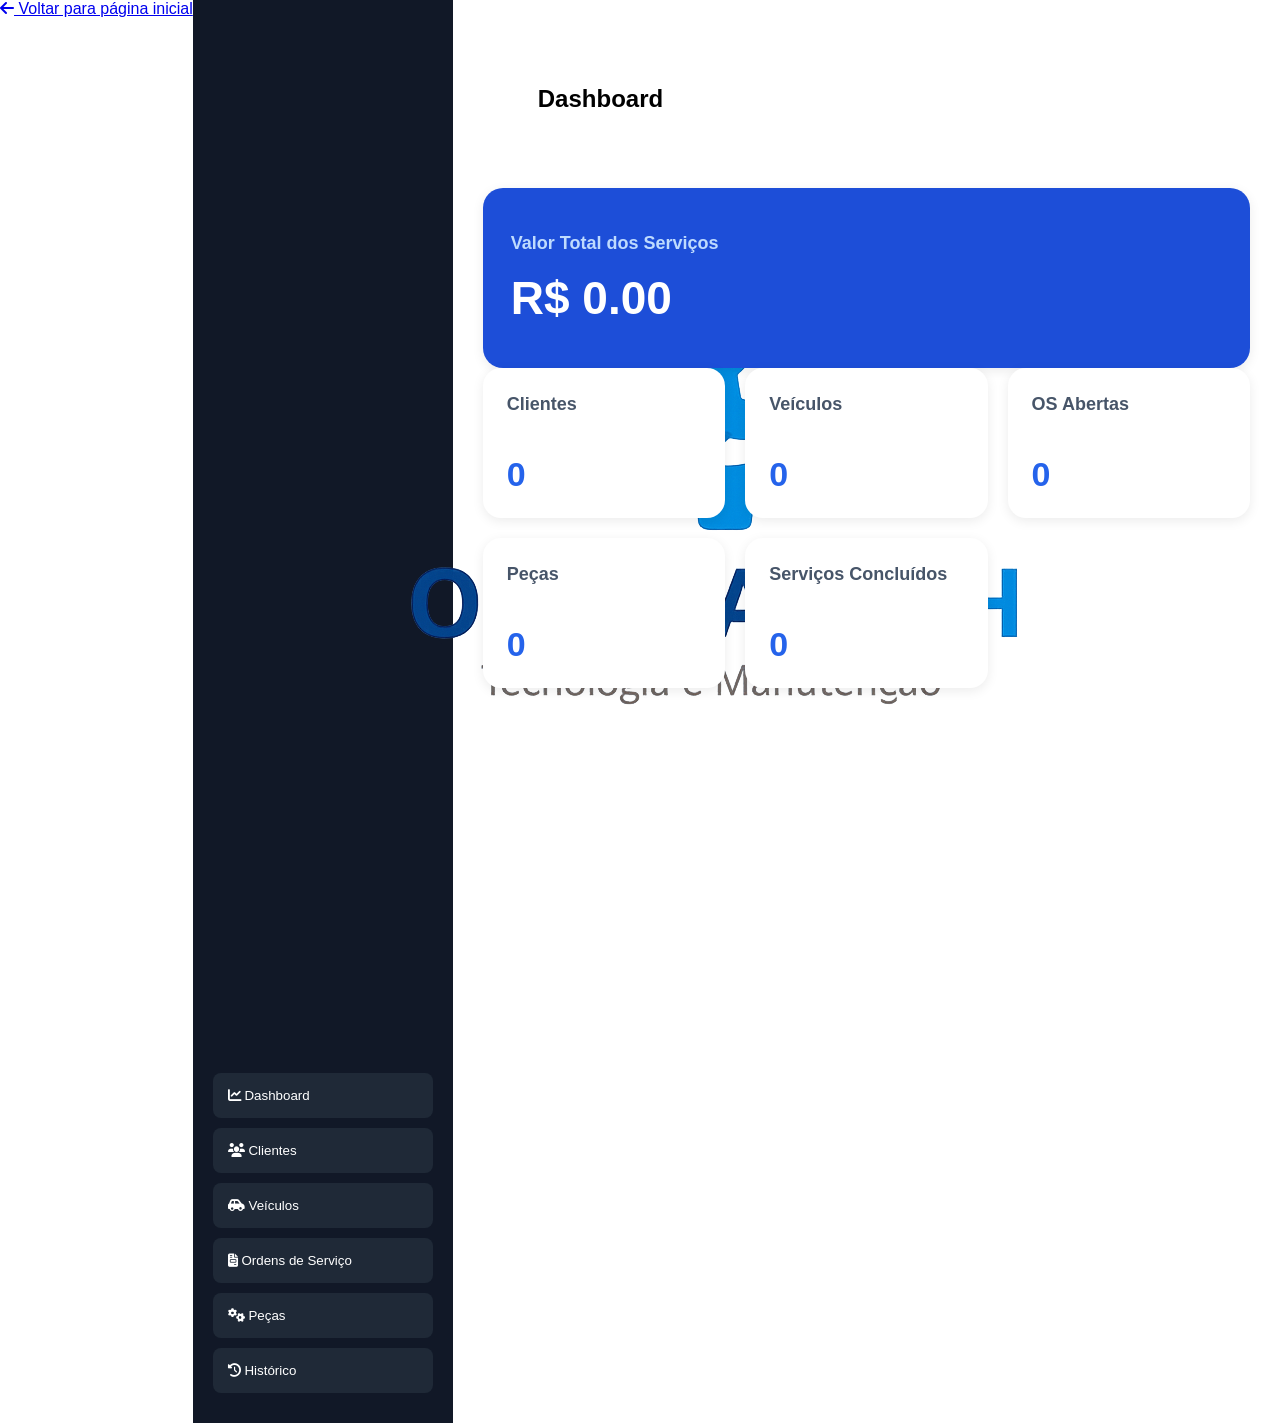
==== index.html @ 284ec0ca "Atualização do sistema OficinaTech" ====
<!DOCTYPE html>
<html lang="pt-BR">

<head>
    <meta charset="UTF-8">
    <meta name="viewport" content="width=device-width, initial-scale=1.0">
    <title>OficinaTech</title>

    <link rel="stylesheet" href="style.css">

    <link rel="stylesheet"
        href="https://cdnjs.cloudflare.com/ajax/libs/font-awesome/6.7.1/css/all.min.css">
</head>

<body>

    <div class="top-back-bar">
        <a href="index1.html" class="top-back-button">
            <i class="fas fa-arrow-left"></i>
            Voltar para página inicial
        </a>
    </div>

    <aside class="sidebar">

        <div class="logo">
            <img src="logo.png" alt="Logo OficinaTech" class="logo-image">
        </div>

        <nav>

            <button type="button" onclick="mostrarTela('dashboard')">
                <i class="fas fa-chart-line"></i>
                Dashboard
            </button>

            <button type="button" onclick="mostrarTela('clientes')">
                <i class="fas fa-users"></i>
                Clientes
            </button>

            <button type="button" onclick="mostrarTela('veiculos')">
                <i class="fas fa-car-side"></i>
                Veículos
            </button>

            <button type="button" onclick="mostrarTela('ordens')">
                <i class="fas fa-file-invoice"></i>
                Ordens de Serviço
            </button>

            <button type="button" onclick="mostrarTela('pecas')">
                <i class="fas fa-cogs"></i>
                Peças
            </button>

            <button type="button" onclick="mostrarTela('historico')">
                <i class="fas fa-clock-rotate-left"></i>
                Histórico
            </button>

        </nav>

    </aside>

    <main>

        <section id="dashboard" class="tela">

            <h1>Dashboard</h1>

            <div class="card">
    <h3>Valor Total dos Serviços</h3>
    <p id="valorTotal">R$ 0</p>
</div>

            <div class="cards">

    <div class="card">
        <h3>Clientes</h3>
        <p id="totalClientes">0</p>
    </div>

    <div class="card">
        <h3>Veículos</h3>
        <p id="totalVeiculos">0</p>
    </div>

    <div class="card">
        <h3>OS Abertas</h3>
        <p id="totalOrdens">0</p>
    </div>

    <div class="card">
        <h3>Peças</h3>
        <p id="totalPecas">0</p>
    </div>

    <div class="card">
        <h3>Serviços Concluídos</h3>
        <p id="totalHistorico">0</p>
    </div>

</div>

        </section>

        <section id="clientes" class="tela escondida">
            

    <h1>Clientes</h1>

    <input
        type="text"
        id="pesquisaCliente"
        placeholder="Pesquisar cliente..."
        onkeyup="pesquisarCliente()">

    <input
        type="text"
        id="clienteNome"
        placeholder="Nome">

    <input
        type="text"
        id="clienteCpf"
        placeholder="CPF">

    <input
        type="text"
        id="clienteTelefone"
        placeholder="Telefone">

    <input
        type="email"
        id="clienteEmail"
        placeholder="E-mail">

    <button onclick="salvarCliente()">
        Salvar Cliente
    </button>

    <div id="listaClientes"></div>

</section>

        <section id="veiculos" class="tela escondida">

    <h1>Veículos</h1>

    <input
        type="text"
        id="pesquisaVeiculo"
        placeholder="Pesquisar veículo..."
        onkeyup="pesquisarVeiculo()">

    <input
        type="text"
        id="placa"
        placeholder="Placa">

    <input
        type="text"
        id="marca"
        placeholder="Marca">

    <input
        type="text"
        id="modelo"
        placeholder="Modelo">

    <input
        type="number"
        id="ano"
        placeholder="Ano">

    <input
        type="text"
        id="cor"
        placeholder="Cor">

    <select id="clienteVeiculo">
        <option value="">
            Selecione o Cliente
        </option>
    </select>

    <button onclick="salvarVeiculo()">
        Salvar Veículo
    </button>

    <div id="listaVeiculos"></div>

</section>

        <section id="ordens" class="tela escondida">

    <h1>Ordens de Serviço</h1>

    <select id="osCliente">
        <option value="">
            Selecione o Cliente
        </option>
    </select>

    <select id="osVeiculo">
        <option value="">
            Selecione o Veículo
        </option>
    </select>

    <input
        type="text"
        id="descricaoOS"
        placeholder="Descrição do serviço">

    <input
        type="number"
        id="valorOS"
        placeholder="Valor">

    <input
        type="date"
        id="dataOS">

    <select id="statusOS">

        <option value="Aberta">
            Aberta
        </option>

        <option value="Concluída">
            Concluída
        </option>

    </select>

    <button onclick="salvarOS()">
        Salvar Ordem
    </button>

    <div id="listaOS"></div>

</section>

        <section id="pecas" class="tela escondida">

    <h1>Controle de Peças</h1>

    <input
        type="text"
        id="pesquisaPeca"
        placeholder="Pesquisar peça..."
        onkeyup="pesquisarPeca()">

    <input
        type="text"
        id="codigoPeca"
        placeholder="Código">

    <input
        type="text"
        id="nomePeca"
        placeholder="Nome da peça">

    <input
        type="number"
        id="quantidadePeca"
        placeholder="Quantidade">

    <input
        type="number"
        id="valorPeca"
        placeholder="Valor unitário">

    <button onclick="salvarPeca()">
        Salvar Peça
    </button>

    <div id="listaPecas"></div>

</section>

        <section id="historico" class="tela escondida">

    <h1>Histórico de Serviços</h1>

    <div id="listaHistorico"></div>

</section>

    </main>

    <script src="app.js"></script>
    <script>
        const params = new URLSearchParams(window.location.search);
        const secao = params.get('secao');
        if(secao){
            mostrarTela(secao);
        }
    </script>
</body>

</html>
---- style.css ----
/* RESET */
*{
    margin:0;
    padding:0;
    box-sizing:border-box;
    font-family:'Segoe UI', Tahoma, Geneva, Verdana, sans-serif;
}

/* BODY */

body{
    display:flex;
    min-height:100vh;
    background: #ffffff;
}

body.home-page{
    min-height: 100vh;
    font-family: Arial, Helvetica, sans-serif;
    background:
        radial-gradient(circle at top left, #041646, transparent 100%),
        linear-gradient(500deg, #0c0929e5, #001135);
    background-attachment: fixed;
    color: #f8fafc;
}

.body2{
    display:flex;
    min-height:100vh;
    background: rgb(255, 255, 255);
}


/* SIDEBAR */

.sidebar{
    width:260px;
    background:#111827;
    color:white;
    padding:20px;
}

.logo{
    text-align:center;
    margin-bottom:25px;
}

.logo i{
    font-size:55px;
    margin-bottom:10px;

.site-title{
    position:fixed;
    top:24px; /* distância do topo */
    left:50%;
    transform:translateX(-50%);
    font-size:28px; /* tamanho legível sem sobrepor */
    color:#cbd5e1;
    margin:0;
    padding:6px 14px; /* pequeno espaçamento ao redor */
    font-weight:700;
    z-index:1000;
}
    padding:15px;
    margin-bottom:10px;
    border-radius:8px;
    cursor:pointer;
    transition:.3s;
    text-align:left;
}

.sidebar button:hover{
    background:#374151;
}

/* MAIN */

main{
    flex:1;
    padding:30px;
}

/* TÍTULOS */

h1{
    margin-bottom:55px;
    padding: 55px;
}

h2{
    margin-bottom:55px;
}

h3{
    margin-bottom:8px;
}

/* DASHBOARD */

#dashboard{
    display:grid;
    gap:24px;
}

#dashboard > .card{
    min-height:180px;
    display:flex;
    flex-direction:column;
    justify-content:center;
    background:#1d4ed8;
    color:white;
    border-radius:20px;
}

#dashboard > .card h3{
    color:#bfdbfe;
    font-size:18px;
    margin-bottom:14px;
}

#dashboard > .card p{
    font-size:46px;
    color:#ffffff;
    margin-top:0;
    font-weight:800;
}

.cards{
    display:grid;
    grid-template-columns:repeat(auto-fit,minmax(220px,1fr));
    gap:20px;
}

.card{
    background:white;
    padding:24px;
    border-radius:18px;
    box-shadow:0 3px 12px rgba(0,0,0,.08);
    min-height:150px;
    display:flex;
    flex-direction:column;
    justify-content:space-between;
}

.card h3{
    font-size:18px;
    color:#475569;
    line-height:1.4;
    margin-bottom:10px;
}

.card p{
    font-size:34px;
    color:#2563eb;
    margin-top:12px;
    font-weight:700;
}

/* TELAS */

.tela{
    display:block;
}

.escondida{
    display:none;
}

/* FORMULÁRIOS */

input,
select{
    width:100%;
    padding:12px;
    margin-bottom:12px;
    border:1px solid #d1d5db;
    border-radius:8px;
    font-size:15px;
}

input:focus,
select:focus{
    outline:none;
    border-color:#2563eb;
}

/* BOTÕES */

main button{
    background:#2563eb;
    color:white;
    border:none;
    padding:12px 20px;
    border-radius:8px;
    cursor:pointer;
    transition:.3s;
    margin-right:5px;
    margin-bottom:10px;
}

main button:hover{
    background:#1d4ed8;
}

/* LISTAS */

.item{
    background:white;
    margin-top:12px;
    padding:18px;
    border-radius:12px;
    box-shadow:0 2px 6px rgba(0,0,0,.08);
}

.item p{
    margin:6px 0;
}

/* ESTOQUE */

.estoque-baixo{
    color:#dc2626;
    font-weight:bold;
    margin-top:10px;
}

/* PESQUISA */

#pesquisaCliente,
#pesquisaVeiculo,
#pesquisaPeca{
    margin-bottom:20px;
}

/* DATA */

#dataAtual{
    margin-top:10px;
    color:#6b7280;
    font-size:14px;
}

/* GRÁFICO */

canvas{
    width:100% !important;
    max-height:400px;
}

/* TEMA ESCURO */

.dark{
    background:#111827;
    color:white;
}

.dark main{
    background:#1f2937;
}

.dark .card{
    background:#374151;
    color:white;
}

.dark .item{
    background:#374151;
    color:white;
}

.dark input,
.dark select{
    background:#4b5563;
    color:white;
    border:none;
}

.dark .card p{
    color:#60a5fa;
}

.dark #dataAtual{
    color:#d1d5db;
}

/* RESPONSIVIDADE */

@media(max-width:768px){

    body{
        flex-direction:column;
    }

    .sidebar{
        width:100%;
    }

    .cards{
        grid-template-columns:1fr;
    }

    main{
        padding:15px;
    }
}
*{
    margin:0;
    padding:0;
    box-sizing:border-box;
    font-family:'Segoe UI', Tahoma, Geneva, Verdana, sans-serif;
}

/* SIDEBAR */

.sidebar{
    width:260px;
    background:#111827;
    color:white;
    padding:20px;
}

.logo{
    text-align:center;
    margin-bottom:25px;
}

.logo i{
    font-size:55px;
    margin-bottom:10px;
}

.logo h2{
    font-size:24px;
}

.sidebar button{
    width:100%;
    border:none;
    background:#1f2937;
    color:white;
    padding:15px;
    margin-bottom:10px;
    border-radius:8px;
    cursor:pointer;
    transition:.3s;
    text-align:left;
}

.sidebar button:hover{
    background:#374151;
}

/* MAIN */

main{
    flex:1;
    padding:30px;
}

/* Global fixes for index1 layout */
.container-main.home-page {
    display: flex;
    align-items: center;
    justify-content: center;
    min-height: calc(100vh - 120px);
    padding: 60px 60px;
    box-sizing: border-box;
}

.container-main {
    width: 100%;
    flex: 1;
}

.cards-grid {
    width: 100%;
    max-width: 900px;
    display: flex;
    flex-direction: column;
    gap: 12px;
    margin: 0 auto;
}

.nav-item {
    width: 100%;
    max-width: 900px;
    display: block;
    background: #475569;
    border: none;
    border-radius: 10px;
    color: #e2e8f0;
    padding: 0;
    box-shadow: none;
}

.nav-item-content{
    display:flex;
    align-items:center;
    justify-content:space-between;
    gap:12px;
    padding:6px 12px;
    min-height:36px;
}

.nav-item-icon{ width:40px; height:40px; min-width:40px; }
.nav-item-text h3{ font-size:14px; margin:0; }
.nav-item-text p{ font-size:12px; margin:0; color:#cbd5e1; }
.nav-item-arrow{ width:30px; height:30px; }

.footer{
    position: static;
    width: 100%;
    max-width: 900px;
    margin: 24px auto 32px;
    background: transparent;
    color: #9ca3af;
    text-align: center;
    padding: 10px 12px;
    box-shadow: none;
}


@media(max-width:768px){
    body{ padding-top:100px; }
    .logo-image{ max-width:120px; max-height:64px; }
}

/* TÍTULOS */

h1{
    margin-bottom:20px;
}

h2{
    margin-bottom:10px;
}

.cards-title{
    font-size:20px;
    color:#f8fafc;
    text-align:center;
    margin-bottom:18px;
    font-weight:700;
    letter-spacing:0.3px;
}

h3{
    margin-bottom:8px;
}

/* DASHBOARD */

#dashboard{
    display:grid;
    gap:24px;
}

#dashboard > .card{
    padding:28px;
    min-height:180px;
    display:flex;
    flex-direction:column;
    justify-content:center;
    background:#1d4ed8;
    color:white;
    border-radius:20px;
}

#dashboard > .card h3{
    color:#bfdbfe;
    font-size:18px;
    margin-bottom:14px;
}

#dashboard > .card p{
    font-size:46px;
    color:#ffffff;
    margin-top:0;
    font-weight:800;
}

.cards{
    display:grid;
    grid-template-columns:repeat(auto-fit,minmax(220px,1fr));
    gap:20px;
}

.card{
    background:white;
    padding:24px;
    border-radius:18px;
    box-shadow:0 3px 12px rgba(0,0,0,.08);
    min-height:150px;
    display:flex;
    flex-direction:column;
    justify-content:space-between;
}

.card h3{
    font-size:18px;
    color:#475569;
    line-height:1.4;
    margin-bottom:10px;
}

.card p{
    font-size:34px;
    color:#2563eb;
    margin-top:12px;
    font-weight:700;
}

/* TELAS */

.tela{
    display:block;
}

.escondida{
    display:none;
}

/* FORMULÁRIOS */

input,
select{
    width:100%;
    padding:12px;
    margin-bottom:12px;
    border:1px solid #d1d5db;
    border-radius:8px;
    font-size:15px;
}

input:focus,
select:focus{
    outline:none;
    border-color:#2563eb;
}

/* BOTÕES */

main button{
    background:#2563eb;
    color:white;
    border:none;
    padding:12px 20px;
    border-radius:8px;
    cursor:pointer;
    transition:.3s;
    margin-right:5px;
    margin-bottom:10px;
}

main button:hover{
    background:#1d4ed8;
}

/* LISTAS */

.item{
    background:white;
    margin-top:12px;
    padding:18px;
    border-radius:12px;
    box-shadow:0 2px 6px rgba(0,0,0,.08);
}

.item p{
    margin:6px 0;
}

/* ESTOQUE */

.estoque-baixo{
    color:#dc2626;
    font-weight:bold;
    margin-top:10px;
}

/* PESQUISA */

#pesquisaCliente,
#pesquisaVeiculo,
#pesquisaPeca{
    margin-bottom:20px;
}

/* DATA */

#dataAtual{
    margin-top:10px;
    color:#6b7280;
    font-size:14px;
}

/* GRÁFICO */

canvas{
    width:100% !important;
    max-height:400px;
}

/* TEMA ESCURO */

.dark{
    background:#111827;
    color:white;
}

.dark main{
    background:#1f2937;
}

.dark .card{
    background:#374151;
    color:white;
}

.dark .item{
    background:#374151;
    color:white;
}

.dark input,
.dark select{
    background:#4b5563;
    color:white;
    border:none;
}

.dark .card p{
    color:#60a5fa;
}

.dark #dataAtual{
    color:#d1d5db;
}

/* RESPONSIVIDADE */

@media(max-width:768px){

    body{
        flex-direction:column;
    }

    /* ===== CORREÇÕES PARA index1.html (layout centralizado) ===== */

    body {
        background: linear-gradient(180deg,#e6e9ee 0%, #ffffff 100%);
        color: #111827;
        flex-direction: column;
    }

    .container-main.home-page {
        display: flex;
        align-items: center;
        justify-content: center;
        min-height: calc(100vh - 80px);
        padding: 24px 16px;
        box-sizing: border-box;
    }

    /* Ensure container-main takes remaining space so footer appears after content */
    .container-main {
        width: 100%;
        flex: 1;
    }

    .cards-grid {
        width: 100%;
        max-width: 900px;
        display: flex;
        flex-direction: column;
        gap: 12px;
        margin: 0 auto;
    }

    .nav-item {
        width: 100%;
        max-width: 900px;
        display: block;
        background: #475569;
        border: none;
        border-radius: 10px;
        color: #e2e8f0;
        padding: 0;
        box-shadow: none;
    }

    .nav-item-content{
        display:flex;
        align-items:center;
        justify-content:space-between;
        gap:12px;
        padding:6px 12px;
        min-height:36px;
    }

    .nav-item-icon{ width:40px; height:40px; min-width:40px; }
    .nav-item-text h3{ font-size:14px; margin:0; }
    .nav-item-text p{ font-size:12px; margin:0; color:#cbd5e1; }
    .nav-item-arrow{ width:30px; height:30px; }

    /* Footer: keep in normal flow and constrained */
    .footer{
        position: static;
        width: 100%;
        max-width: 900px;
        margin: 24px auto 32px;
        background: transparent;
        color: #9ca3af;
        text-align: center;
        padding: 10px 12px;
        box-shadow: none;
    }

    .sidebar{
        width:100%;
    }

    .cards{
        grid-template-columns:1fr;
    }

    main{
        padding:15px;
    }
}
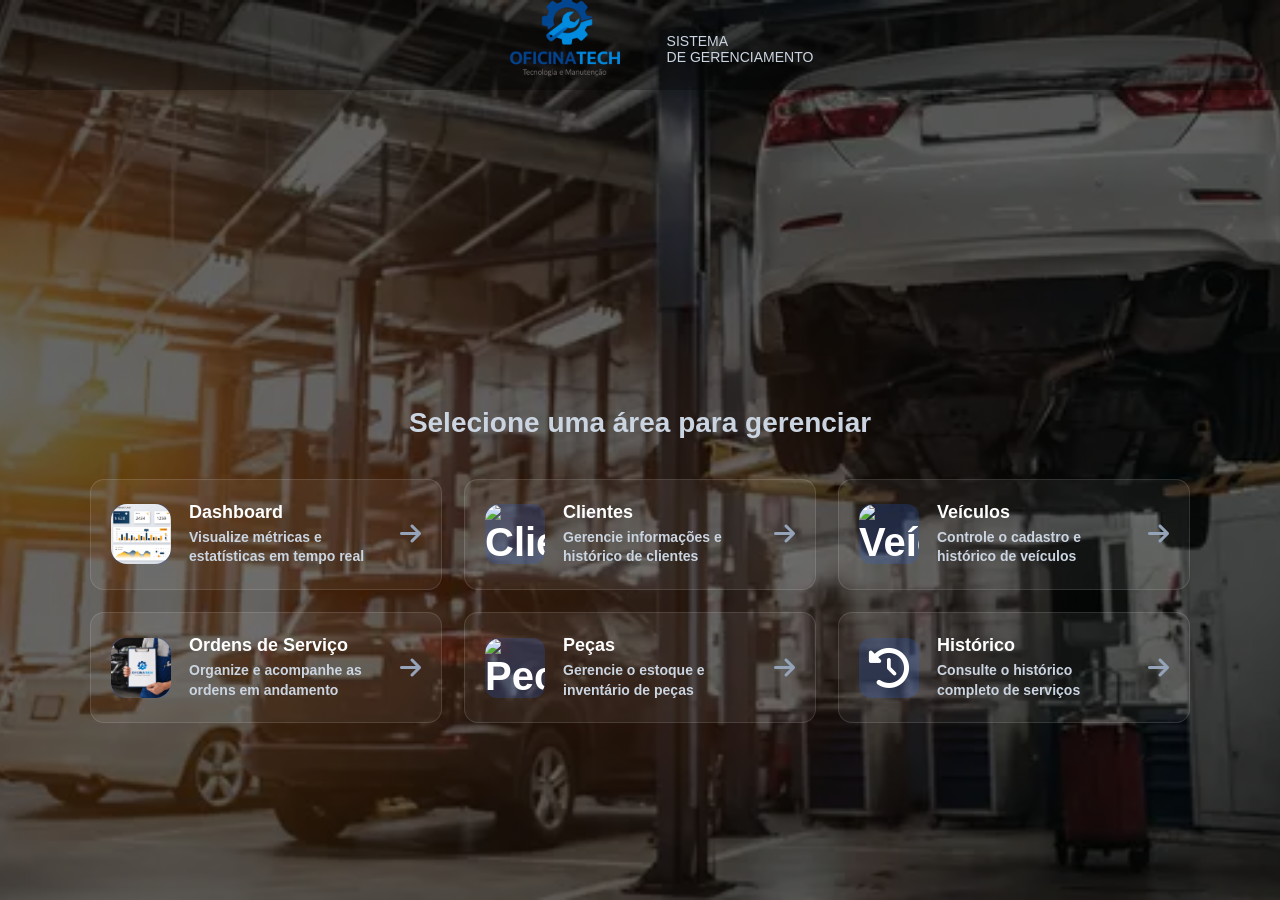
==== commit e3fddc74: "Atualização do projeto" ====
--- a/index.html
+++ b/index.html
@@ -4,301 +4,133 @@
 <head>
     <meta charset="UTF-8">
     <meta name="viewport" content="width=device-width, initial-scale=1.0">
-    <title>OficinaTech</title>
-
-    <link rel="stylesheet" href="style.css">
-
-    <link rel="stylesheet"
-        href="https://cdnjs.cloudflare.com/ajax/libs/font-awesome/6.7.1/css/all.min.css">
+    <title>OficinaTech - Sistema de Gestão</title>
+    <link rel="stylesheet" href="css/stylep1.css">
+    <link rel="stylesheet" href="https://cdnjs.cloudflare.com/ajax/libs/font-awesome/6.7.1/css/all.min.css">
 </head>
 
-<body>
+<body class="home-page">
+    <!-- Logo Section -->
+  <div class="top-bar">
+    <img src="img/logo.png" alt="Logo OficinaTech">
 
-    <div class="top-back-bar">
-        <a href="index1.html" class="top-back-button">
-            <i class="fas fa-arrow-left"></i>
-            Voltar para página inicial
-        </a>
-    </div>
-
-    <aside class="sidebar">
-
-        <div class="logo">
-            <img src="logo.png" alt="Logo OficinaTech" class="logo-image">
-        </div>
-
-        <nav>
-
-            <button type="button" onclick="mostrarTela('dashboard')">
-                <i class="fas fa-chart-line"></i>
-                Dashboard
-            </button>
-
-            <button type="button" onclick="mostrarTela('clientes')">
-                <i class="fas fa-users"></i>
-                Clientes
-            </button>
-
-            <button type="button" onclick="mostrarTela('veiculos')">
-                <i class="fas fa-car-side"></i>
-                Veículos
-            </button>
-
-            <button type="button" onclick="mostrarTela('ordens')">
-                <i class="fas fa-file-invoice"></i>
-                Ordens de Serviço
-            </button>
-
-            <button type="button" onclick="mostrarTela('pecas')">
-                <i class="fas fa-cogs"></i>
-                Peças
-            </button>
-
-            <button type="button" onclick="mostrarTela('historico')">
-                <i class="fas fa-clock-rotate-left"></i>
-                Histórico
-            </button>
-
-        </nav>
-
-    </aside>
-
-    <main>
-
-        <section id="dashboard" class="tela">
-
-            <h1>Dashboard</h1>
-
-            <div class="card">
-    <h3>Valor Total dos Serviços</h3>
-    <p id="valorTotal">R$ 0</p>
+    <p class="site-subtitle">SISTEMA <br> DE GERENCIAMENTO</p>
 </div>
 
-            <div class="cards">
-
-    <div class="card">
-        <h3>Clientes</h3>
-        <p id="totalClientes">0</p>
-    </div>
-
-    <div class="card">
-        <h3>Veículos</h3>
-        <p id="totalVeiculos">0</p>
-    </div>
-
-    <div class="card">
-        <h3>OS Abertas</h3>
-        <p id="totalOrdens">0</p>
-    </div>
-
-    <div class="card">
-        <h3>Peças</h3>
-        <p id="totalPecas">0</p>
-    </div>
-
-    <div class="card">
-        <h3>Serviços Concluídos</h3>
-        <p id="totalHistorico">0</p>
-    </div>
-
+<div class="logo-section">
+    
 </div>
 
+
+    <main class="container-main home-page">
+        <section class="cards-section">
+            <h2 class="cards-title">Selecione uma área para gerenciar</h2>
+
+            <div class="cards-grid">
+                <!-- Dashboard -->
+                <button class="nav-item" onclick="navegarPara('indexp2.html?secao=dashboard')">
+                    <div class="nav-item-content">
+                        <div class="nav-item-icon dashboard-icon">
+                            <img src="img/dashboard.jpg" alt="Dashboard">
+                        </div>
+                        <div class="nav-item-text">
+                            <h3>Dashboard</h3>
+                            <p>Visualize métricas e estatísticas em tempo real</p>
+                        </div>
+                        <div class="nav-item-arrow">
+                            <i class="fas fa-arrow-right"></i>
+                        </div>
+                    </div>
+                </button>
+
+                <!-- Clientes -->
+                <button class="nav-item" onclick="navegarPara('indexp2.html?secao=clientes')">
+                    <div class="nav-item-content">
+                        <div class="nav-item-icon clientes-icon">
+                            <img src="img/clientes.png" alt="Clientes">
+                        </div>
+                        <div class="nav-item-text">
+                            <h3>Clientes</h3>
+                            <p>Gerencie informações e histórico de clientes</p>
+                        </div>
+                        <div class="nav-item-arrow">
+                            <i class="fas fa-arrow-right"></i>
+                        </div>
+                    </div>
+                </button>
+
+                <!-- Veículos -->
+                <button class="nav-item" onclick="navegarPara('indexp2.html?secao=veiculos')">
+                    <div class="nav-item-content">
+                        <div class="nav-item-icon veiculos-icon">
+    <img src="img/carro.png" alt="Veículos">
+</div>
+                        <div class="nav-item-text">
+                            <h3>Veículos</h3>
+                            <p>Controle o cadastro e histórico de veículos</p>
+                        </div>
+                        <div class="nav-item-arrow">
+                            <i class="fas fa-arrow-right"></i>
+                        </div>
+                    </div>
+                </button>
+
+                <!-- Ordens de Serviço -->
+                <button class="nav-item" onclick="navegarPara('indexp2.html?secao=ordens')">
+                    <div class="nav-item-content">
+                        <div class="nav-item-icon ordens-icon">
+                            <img src="img/ordem.jpeg" alt="Ordens de Serviço">
+                        </div>
+                        <div class="nav-item-text">
+                            <h3>Ordens de Serviço</h3>
+                            <p>Organize e acompanhe as ordens em andamento</p>
+                        </div>
+                        <div class="nav-item-arrow">
+                            <i class="fas fa-arrow-right"></i>
+                        </div>
+                    </div>
+                </button>
+
+                <!-- Peças -->
+                <button class="nav-item" onclick="navegarPara('indexp2.html?secao=pecas')">
+                    <div class="nav-item-content">
+                        <div class="nav-item-icon pecas-icon">
+                            <img src="img/peças.png" alt="Peças">
+                        </div>
+                        <div class="nav-item-text">
+                            <h3>Peças</h3>
+                            <p>Gerencie o estoque e inventário de peças</p>
+                        </div>
+                        <div class="nav-item-arrow">
+                            <i class="fas fa-arrow-right"></i>
+                        </div>
+                    </div>
+                </button>
+
+                <!-- Histórico -->
+                <button class="nav-item" onclick="navegarPara('indexp2.html?secao=historico')">
+                    <div class="nav-item-content">
+                        <div class="nav-item-icon historico-icon">
+                            <i class="fas fa-clock-rotate-left"></i>
+                        </div>
+                        <div class="nav-item-text">
+                            <h3>Histórico</h3>
+                            <p>Consulte o histórico completo de serviços</p>
+                        </div>
+                        <div class="nav-item-arrow">
+                            <i class="fas fa-arrow-right"></i>
+                        </div>
+                    </div>
+                </button>
+            </div>
         </section>
-
-        <section id="clientes" class="tela escondida">
-            
-
-    <h1>Clientes</h1>
-
-    <input
-        type="text"
-        id="pesquisaCliente"
-        placeholder="Pesquisar cliente..."
-        onkeyup="pesquisarCliente()">
-
-    <input
-        type="text"
-        id="clienteNome"
-        placeholder="Nome">
-
-    <input
-        type="text"
-        id="clienteCpf"
-        placeholder="CPF">
-
-    <input
-        type="text"
-        id="clienteTelefone"
-        placeholder="Telefone">
-
-    <input
-        type="email"
-        id="clienteEmail"
-        placeholder="E-mail">
-
-    <button onclick="salvarCliente()">
-        Salvar Cliente
-    </button>
-
-    <div id="listaClientes"></div>
-
-</section>
-
-        <section id="veiculos" class="tela escondida">
-
-    <h1>Veículos</h1>
-
-    <input
-        type="text"
-        id="pesquisaVeiculo"
-        placeholder="Pesquisar veículo..."
-        onkeyup="pesquisarVeiculo()">
-
-    <input
-        type="text"
-        id="placa"
-        placeholder="Placa">
-
-    <input
-        type="text"
-        id="marca"
-        placeholder="Marca">
-
-    <input
-        type="text"
-        id="modelo"
-        placeholder="Modelo">
-
-    <input
-        type="number"
-        id="ano"
-        placeholder="Ano">
-
-    <input
-        type="text"
-        id="cor"
-        placeholder="Cor">
-
-    <select id="clienteVeiculo">
-        <option value="">
-            Selecione o Cliente
-        </option>
-    </select>
-
-    <button onclick="salvarVeiculo()">
-        Salvar Veículo
-    </button>
-
-    <div id="listaVeiculos"></div>
-
-</section>
-
-        <section id="ordens" class="tela escondida">
-
-    <h1>Ordens de Serviço</h1>
-
-    <select id="osCliente">
-        <option value="">
-            Selecione o Cliente
-        </option>
-    </select>
-
-    <select id="osVeiculo">
-        <option value="">
-            Selecione o Veículo
-        </option>
-    </select>
-
-    <input
-        type="text"
-        id="descricaoOS"
-        placeholder="Descrição do serviço">
-
-    <input
-        type="number"
-        id="valorOS"
-        placeholder="Valor">
-
-    <input
-        type="date"
-        id="dataOS">
-
-    <select id="statusOS">
-
-        <option value="Aberta">
-            Aberta
-        </option>
-
-        <option value="Concluída">
-            Concluída
-        </option>
-
-    </select>
-
-    <button onclick="salvarOS()">
-        Salvar Ordem
-    </button>
-
-    <div id="listaOS"></div>
-
-</section>
-
-        <section id="pecas" class="tela escondida">
-
-    <h1>Controle de Peças</h1>
-
-    <input
-        type="text"
-        id="pesquisaPeca"
-        placeholder="Pesquisar peça..."
-        onkeyup="pesquisarPeca()">
-
-    <input
-        type="text"
-        id="codigoPeca"
-        placeholder="Código">
-
-    <input
-        type="text"
-        id="nomePeca"
-        placeholder="Nome da peça">
-
-    <input
-        type="number"
-        id="quantidadePeca"
-        placeholder="Quantidade">
-
-    <input
-        type="number"
-        id="valorPeca"
-        placeholder="Valor unitário">
-
-    <button onclick="salvarPeca()">
-        Salvar Peça
-    </button>
-
-    <div id="listaPecas"></div>
-
-</section>
-
-        <section id="historico" class="tela escondida">
-
-    <h1>Histórico de Serviços</h1>
-
-    <div id="listaHistorico"></div>
-
-</section>
-
     </main>
 
-    <script src="app.js"></script>
     <script>
-        const params = new URLSearchParams(window.location.search);
-        const secao = params.get('secao');
-        if(secao){
-            mostrarTela(secao);
+        function navegarPara(pagina) {
+            window.location.href = pagina;
         }
     </script>
 </body>
 
-</html>+</html>
--- a/css/stylep1.css
+++ b/css/stylep1.css
@@ -0,0 +1,879 @@
+* {
+    margin: 0;
+    padding: 0;
+    box-sizing: border-box;
+}
+
+body.home-page{
+    background:
+        linear-gradient(rgba(0,0,0,0.6), rgba(0,0,0,0.6)),
+        url('../img/inicial.png');
+    background-size: cover;
+    background-position: center;
+    background-repeat: no-repeat;
+}
+
+body.home-page main {
+    margin-left: 0;
+    max-width: 1200px;
+    margin: 0 auto;
+    padding: 30px 20px 60px;
+}
+
+.logo-section {
+    display: flex;
+    flex-direction: column;
+    align-items: center;
+    justify-content: center;
+    gap: 8px;
+    padding: 40px 20px 20px 20px;
+    margin: 28px auto 10px auto;
+    width: 100%;
+    max-width: 980px;
+}
+
+.logo-image {
+    max-width: 160px;
+    width: 100%;
+    height: auto;
+}
+
+.logo-section img {
+    display: block;
+    max-width: 220px;
+    width: auto;
+    height: auto;
+    margin: 0 auto;
+    filter: drop-shadow(0 6px 18px rgba(37, 99, 235, 0.45));
+}
+
+.site-title {
+    text-align: center;
+    font-size: 36px;
+    font-weight: 800;
+    color: #ffffff;
+    margin: 0 0 10px 0;
+    text-shadow: 0 2px 10px rgba(0, 0, 0, 0.35);
+}
+
+.site-subtitle {
+    color: #cbd5e1;
+    font-size: 14px;
+    margin-top: 8px;
+    max-width: 720px;
+    text-align: justify;
+}
+
+.container-main {
+    width: 100%;
+    flex: 1;
+}
+
+.container-main.home-page {
+    display: flex;
+    flex-direction: column;
+    align-items: center;
+    justify-content: center;
+    min-height: calc(100vh - 300px);
+    padding: 40px;
+}
+
+.cards-section {
+    display: flex;
+    flex-direction: column;
+    align-items: center;
+    width: 100%;
+    max-width: 1200px;
+}
+
+.cards-title {
+    font-size: 28px;
+    color: #cbd5e1;
+    margin: 0 0 40px 0;
+    font-weight: 700;
+    text-align: center;
+}
+
+.cards-grid {
+    display: grid;
+    grid-template-columns: repeat(auto-fit, minmax(320px, 1fr));
+    gap: 22px;
+    width: 100%;
+    max-width: 1100px;
+    margin: 0 auto;
+}
+
+.nav-item {
+    background: rgba(255, 255, 255, 0.06);
+    border: 1px solid rgba(255, 255, 255, 0.12);
+    border-radius: 14px;
+    padding: 0;
+    cursor: pointer;
+    transition: all 0.26s ease;
+    color: white;
+    text-align: left;
+    font-size: 15px;
+    display: flex;
+    width: 100%;
+    max-width: 720px;
+    margin: 0 auto;
+    height: 100%;
+}
+
+.nav-item:hover {
+    background: rgba(255, 255, 255, 0.15);
+    border-color: rgba(255, 255, 255, 0.3);
+    transform: translateY(-4px);
+}
+
+.nav-item-content {
+    display: flex;
+    align-items: center;
+    gap: 18px;
+    padding: 22px 20px;
+    width: 100%;
+}
+.nav-item-icon {
+    font-size: 40px;
+    display: flex;
+    align-items: center;
+    justify-content: center;
+    width: 80px;
+    height: 80px;
+    border-radius: 16px;
+    background: rgba(37, 99, 235, 0.12);
+    flex-shrink: 0;
+}
+
+.nav-item-icon img {
+    width: 100%;
+    height: 100%;
+    display: block;
+    object-fit: cover;
+    border-radius: 16px;
+}
+
+/* RESET */
+* {
+    margin: 0;
+    padding: 0;
+    box-sizing: border-box;
+}
+
+/* BODY */
+body {
+    display: flex;
+    min-height: 100vh;
+    background: #f8fafc;
+}
+
+body.home-page {
+    min-height: 100vh;
+    font-family: 'Segoe UI', Tahoma, Geneva, Verdana, sans-serif;
+    color: #f8fafc;
+    flex-direction: column;
+}
+
+/* SIDEBAR */
+.sidebar {
+    width: 280px;
+    background: #111827;
+    color: white;
+    padding: 30px;
+    position: fixed;
+    height: 100vh;
+    overflow-y: auto;
+    box-shadow: 2px 0 8px rgba(0, 0, 0, 0.15);
+}
+
+.logo {
+    text-align: center;
+    margin-bottom: 40px;
+    padding-bottom: 30px;
+    border-bottom: 2px solid #374151;
+}
+
+.logo-image {
+    max-width: 160px;
+    width: 100%;
+    height: auto;
+    margin-bottom: 15px;
+    filter: drop-shadow(0 2px 8px rgba(37, 99, 235, 0.3));
+}
+
+.logo i {
+    font-size: 80px;
+    margin-bottom: 15px;
+    color: #2563eb;
+}
+
+.logo h2 {
+    font-size: 18px;
+    color: #f8fafc;
+    font-weight: 600;
+    display: none;
+}
+
+.sidebar nav {
+    display: flex;
+    flex-direction: column;
+    gap: 8px;
+}
+
+.sidebar button {
+    width: 100%;
+    border: none;
+    background: transparent;
+    color: white;
+    padding: 14px 16px;
+    margin-bottom: 0;
+    border-radius: 10px;
+    cursor: pointer;
+    transition: all 0.3s ease;
+    text-align: left;
+    display: flex;
+    align-items: center;
+    gap: 14px;
+    font-size: 15px;
+    font-weight: 500;
+}
+
+.sidebar button i {
+    font-size: 18px;
+    min-width: 20px;
+    text-align: center;
+}
+
+.sidebar button:hover {
+    background: #2563eb;
+    padding-left: 20px;
+    transform: translateX(4px);
+}
+
+/* MAIN */
+main {
+    flex: 1;
+    margin-left: 280px;
+    padding: 40px;
+    overflow-y: auto;
+}
+
+/* Ajustes específicos para a página inicial (index1.html) */
+body.home-page main {
+    /* remover deslocamento causado pela sidebar */
+    margin-left: 0;
+    /* limitar largura e centralizar conteúdo */
+    max-width: 1200px;
+    margin: 0 auto;
+    padding: 30px 20px 60px;
+}
+
+.site-title { text-align: center; }
+
+/* garantir que a seção de cards esteja centralizada */
+.cards-section { display: flex; flex-direction: column; align-items: center; }
+
+/* tornar cada nav-item com largura consistente e centralizada */
+.nav-item { width: 100%; }
+
+/* HOME PAGE LAYOUT */
+.logo-section {
+    display: flex;
+    flex-direction: column;
+    align-items: center;
+    justify-content: center;
+    gap: 8px;
+    padding: 40px 20px 20px 20px;
+    margin: 28px auto 10px auto;
+    width: 100%;
+    max-width: 980px;
+}
+
+.logo-section img {
+    display: block;
+    max-width: 220px;
+    width: auto;
+    height: auto;
+    margin: 0 auto;
+    filter: drop-shadow(0 6px 18px rgba(37, 99, 235, 0.45));
+}
+
+.site-title {
+    font-size: 36px;
+    font-weight: 800;
+    color: #ffffff;
+    margin: 0 0 10px 0;
+    text-shadow: 0 2px 10px rgba(0, 0, 0, 0.35);
+    letter-spacing: 0.4px;
+}
+
+.site-subtitle{
+    color: #cbd5e1;
+    font-size: 14px;
+    margin-top: 8px;
+    max-width: 720px;
+}
+
+.container-main {
+    width: 100%;
+    flex: 1;
+}
+
+.container-main.home-page {
+    display: flex;
+    flex-direction: column;
+    align-items: center;
+    justify-content: center;
+    min-height: calc(100vh - 300px);
+    padding: 40px;
+}
+
+/* CARDS SECTION */
+.cards-section {
+    width: 100%;
+    max-width: 1200px;
+}
+
+.cards-title {
+    font-size: 28px;
+    color: #cbd5e1;
+    margin: 0 0 40px 0;
+    padding: 0;
+    font-weight: 700;
+    text-align: center;
+}
+
+.cards-grid {
+    display: grid;
+    grid-template-columns: repeat(auto-fit, minmax(320px, 1fr));
+    gap: 22px;
+    width: 100%;
+    max-width: 1100px;
+    margin: 0 auto;
+    align-items: stretch;
+    justify-items: center;
+    justify-content: center;
+}
+
+/* TITLES */
+h1 {
+    margin-bottom: 30px;
+    padding-bottom: 20px;
+    font-size: 32px;
+    color: #1e293b;
+    border-bottom: 2px solid #e2e8f0;
+    font-weight: 700;
+}
+
+h2 {
+    margin-bottom: 25px;
+    font-size: 24px;
+    color: #1e293b;
+    font-weight: 600;
+}
+
+h3 {
+    margin-bottom: 12px;
+    font-size: 16px;
+    color: #64748b;
+    font-weight: 600;
+}
+
+/* DASHBOARD */
+#dashboard {
+    display: grid;
+    gap: 24px;
+}
+
+#dashboard > .card {
+    min-height: 200px;
+    display: flex;
+    flex-direction: column;
+    justify-content: center;
+    background: linear-gradient(135deg, #2563eb 0%, #1d4ed8 100%);
+    color: white;
+    border-radius: 15px;
+    padding: 35px;
+    box-shadow: 0 4px 20px rgba(37, 99, 235, 0.25);
+    border: none;
+    transition: all 0.3s ease;
+}
+
+#dashboard > .card:hover {
+    transform: translateY(-4px);
+    box-shadow: 0 8px 30px rgba(37, 99, 235, 0.35);
+}
+
+#dashboard > .card h3 {
+    color: #dbeafe;
+    font-size: 16px;
+    margin-bottom: 15px;
+    font-weight: 600;
+}
+
+#dashboard > .card p {
+    font-size: 48px;
+    color: #ffffff;
+    margin-top: 0;
+    font-weight: 900;
+}
+
+/* CARDS */
+.cards {
+    display: grid;
+    grid-template-columns: repeat(auto-fit, minmax(260px, 1fr));
+    gap: 24px;
+    margin-bottom: 30px;
+}
+
+.card {
+    background: white;
+    padding: 30px;
+    border-radius: 15px;
+    box-shadow: 0 2px 8px rgba(0, 0, 0, 0.08);
+    min-height: 160px;
+    display: flex;
+    flex-direction: column;
+    justify-content: space-between;
+    transition: all 0.3s ease;
+    border: 1px solid #f1f5f9;
+}
+
+.card:hover {
+    transform: translateY(-2px);
+    box-shadow: 0 4px 16px rgba(0, 0, 0, 0.12);
+}
+
+.card h3 {
+    font-size: 16px;
+    color: #64748b;
+    line-height: 1.4;
+    margin-bottom: 15px;
+    font-weight: 600;
+}
+
+.card p {
+    font-size: 38px;
+    color: #2563eb;
+    margin-top: 10px;
+    font-weight: 800;
+    line-height: 1;
+}
+
+/* NAV ITEMS (HOME PAGE) */
+.nav-item {
+    background: rgba(255, 255, 255, 0.06);
+    border: 1px solid rgba(255, 255, 255, 0.12);
+    border-radius: 14px;
+    padding: 0;
+    cursor: pointer;
+    transition: all 0.26s ease;
+    color: white;
+    text-align: left;
+    font-size: 15px;
+    display: flex;
+    width: 100%;
+    max-width: 720px;
+    margin: 0 auto;
+}
+
+.nav-item:hover {
+    background: rgba(255, 255, 255, 0.15);
+    border-color: rgba(255, 255, 255, 0.3);
+    transform: translateY(-4px);
+}
+
+.nav-item:focus{
+    outline: 3px solid rgba(37,99,235,0.25);
+    transform: translateY(-2px);
+}
+
+.nav-item-content {
+    display: flex;
+    align-items: center;
+    gap: 18px;
+    padding: 22px 20px;
+    width: 100%;
+}
+
+.nav-item-icon {
+    font-size: 40px;
+    display: flex;
+    align-items: center;
+    justify-content: center;
+    width: 60px;
+    height: 60px;
+    border-radius: 12px;
+    background: rgba(37, 99, 235, 0.2);
+    flex-shrink: 0;
+}
+
+.nav-item-text {
+    flex: 1;
+}
+
+.nav-item-text h3 {
+    font-size: 18px;
+    color: #ffffff;
+    margin-bottom: 5px;
+    font-weight: 700;
+}
+
+.nav-item-text p {
+    font-size: 14px;
+    color: #cbd5e1;
+    line-height: 1.4;
+}
+
+.nav-item-arrow {
+    font-size: 24px;
+    color: #94a3b8;
+    transition: all 0.3s ease;
+}
+
+.nav-item:hover .nav-item-arrow {
+    color: #2563eb;
+    transform: translateX(4px);
+}
+
+/* FORMS */
+input,
+select {
+    width: 100%;
+    padding: 12px;
+    margin-bottom: 12px;
+    border: 1px solid #d1d5db;
+    border-radius: 8px;
+    font-size: 15px;
+    transition: all 0.3s ease;
+}
+
+input:focus,
+select:focus {
+    outline: none;
+    border-color: #2563eb;
+    box-shadow: 0 0 0 3px rgba(37, 99, 235, 0.1);
+}
+
+/* BUTTONS */
+main button {
+    background: #2563eb;
+    color: white;
+    border: none;
+    padding: 12px 24px;
+    border-radius: 8px;
+    cursor: pointer;
+    transition: all 0.3s ease;
+    margin-right: 8px;
+    margin-bottom: 10px;
+    font-weight: 600;
+    font-size: 14px;
+}
+
+main button:hover {
+    background: #1d4ed8;
+    transform: translateY(-2px);
+    box-shadow: 0 4px 12px rgba(37, 99, 235, 0.3);
+}
+
+/* ITEMS (LISTS) */
+.item {
+    background: white;
+    margin-top: 12px;
+    padding: 20px;
+    border-radius: 12px;
+    box-shadow: 0 2px 6px rgba(0, 0, 0, 0.08);
+    transition: all 0.3s ease;
+}
+
+.item:hover {
+    box-shadow: 0 4px 12px rgba(0, 0, 0, 0.12);
+}
+
+.item p {
+    margin: 8px 0;
+    color: #475569;
+}
+
+/* ESTOQUE */
+.estoque-baixo {
+    color: #dc2626;
+    font-weight: bold;
+    margin-top: 10px;
+}
+
+/* SEARCH */
+#pesquisaCliente,
+#pesquisaVeiculo,
+#pesquisaPeca {
+    margin-bottom: 20px;
+}
+
+/* DATA */
+#dataAtual {
+    margin-top: 10px;
+    color: #6b7280;
+    font-size: 14px;
+}
+
+/* CANVAS */
+canvas {
+    width: 100% !important;
+    max-height: 400px;
+}
+
+/* DARK THEME */
+.dark {
+    background: #111827;
+    color: white;
+}
+
+.dark main {
+    background: #1f2937;
+}
+
+.dark .card {
+    background: #374151;
+    color: white;
+}
+
+.dark .item {
+    background: #374151;
+    color: white;
+}
+
+.dark input,
+.dark select {
+    background: #4b5563;
+    color: white;
+    border: none;
+}
+
+.dark .card p {
+    color: #60a5fa;
+}
+
+.dark #dataAtual {
+    color: #d1d5db;
+}
+
+/* TOP BAR */
+.top-back-bar {
+    position: fixed;
+    top: 0;
+    left: 0;
+    right: 0;
+    background: white;
+    padding: 15px 30px;
+    box-shadow: 0 2px 8px rgba(0, 0, 0, 0.08);
+    z-index: 999;
+    display: flex;
+    align-items: center;
+    margin-left: 280px;
+}
+
+.top-back-button {
+    display: flex;
+    align-items: center;
+    gap: 10px;
+    color: #2563eb;
+    text-decoration: none;
+    font-weight: 600;
+    transition: all 0.3s ease;
+}
+
+.top-back-button:hover {
+    color: #1d4ed8;
+    transform: translateX(-4px);
+}
+
+/* RESPONSIVENESS */
+@media(max-width: 1200px) {
+    .cards-grid {
+        grid-template-columns: repeat(auto-fit, minmax(280px, 1fr));
+    }
+}
+
+@media(max-width: 768px) {
+    body {
+        flex-direction: column;
+    }
+
+    .sidebar {
+        width: 100%;
+        position: static;
+        height: auto;
+        margin-left: 0;
+        padding: 20px;
+        box-shadow: 0 2px 8px rgba(0, 0, 0, 0.1);
+    }
+
+    main {
+        margin-left: 0;
+        padding: 20px;
+    }
+
+    .top-back-bar {
+        margin-left: 0;
+        padding: 12px 20px;
+    }
+
+    .logo-image {
+        max-width: 120px;
+    }
+
+    .logo i {
+        font-size: 60px;
+    }
+
+    .cards,
+    .cards-grid {
+        grid-template-columns: 1fr;
+    }
+
+    .site-title {
+        font-size: 28px;
+        margin-bottom: 30px;
+    }
+
+    .cards-title {
+        font-size: 22px;
+        margin-bottom: 25px;
+    }
+
+    .logo-section {
+        padding: 20px;
+        margin-top: 10px;
+    }
+
+    .logo-section img {
+        max-width: 150px;
+    }
+
+    h1 {
+        font-size: 24px;
+    }
+
+    h2 {
+        font-size: 20px;
+    }
+
+    #dashboard > .card {
+        min-height: 140px;
+        padding: 25px;
+    }
+
+    #dashboard > .card p {
+        font-size: 36px;
+    }
+
+    .nav-item-content {
+        padding: 18px;
+        gap: 15px;
+    }
+
+    .nav-item-icon {
+        width: 50px;
+        height: 50px;
+        font-size: 28px;
+    }
+
+    .nav-item-text h3 {
+        font-size: 16px;
+    }
+
+    .nav-item-text p {
+        font-size: 13px;
+    }
+}
+
+@media(max-width: 480px) {
+    main {
+        padding: 15px;
+    }
+
+    .logo-section {
+        padding: 15px;
+    }
+
+    .logo-image {
+        max-width: 100px;
+    }
+
+    .logo i {
+        font-size: 50px;
+    }
+
+    .site-title {
+        font-size: 24px;
+    }
+
+    .cards-title {
+        font-size: 18px;
+    }
+
+    h1 {
+        font-size: 20px;
+        margin-bottom: 20px;
+        padding-bottom: 15px;
+    }
+
+    .nav-item-content {
+        flex-direction: column;
+        text-align: center;
+        gap: 12px;
+    }
+
+    .nav-item-arrow {
+        display: none;
+    }
+
+    #dashboard > .card p {
+        font-size: 32px;
+    }
+}
+
+/* Botão fixo voltar para página inicial (index1.html) */
+.home-back-button{
+    position: fixed;
+    right: 24px;
+    bottom: 24px;
+    background: #2563eb;
+    color: #ffffff;
+    padding: 12px 16px;
+    border-radius: 12px;
+    display: inline-flex;
+    gap: 10px;
+    align-items: center;
+    text-decoration: none;
+    font-weight: 700;
+    box-shadow: 0 6px 18px rgba(37,99,235,0.25);
+    z-index: 1200;
+}
+
+.home-back-button i{ font-size:18px; }
+
+.home-back-button:hover{ background: #1d4ed8; transform: translateY(-2px); }
+
+@media(max-width:768px){
+    .home-back-button{ right: 16px; bottom: 16px; padding:10px 12px; }
+}
+.top-bar{
+    width:100%;
+    height:90px;
+    background:rgba(0, 0, 0, 0.308);
+    display:flex;
+    justify-content:center;
+    align-items:center;
+}
+
+.top-bar img{
+    padding: 7px;
+    height:200px;
+    width:auto;
+}
+
+.logo-section{
+    padding: 70px;
+    margin:0 auto;
+}
